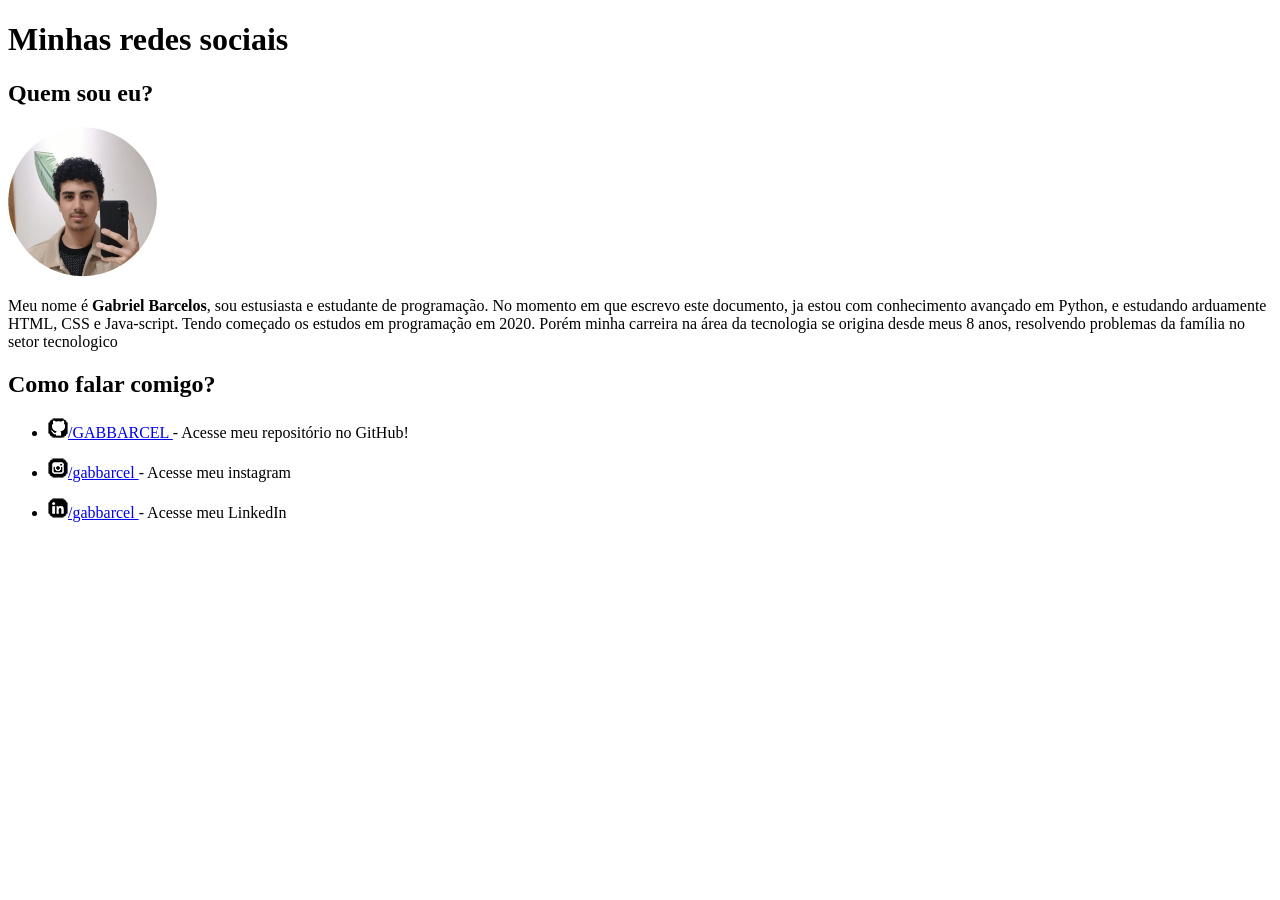
==== index.html @ 2d2b1f60 "Criação do meu portfólio :)" ====
<!DOCTYPE html>
<html lang="pt-br">
<head>
    <meta charset="UTF-8">
    <meta name="viewport" content="width=device-width, initial-scale=1.0">
    <title>Social</title>
</head>
<body>
    <h1>Minhas redes sociais</h1>
    <h2>Quem sou eu?</h2>
    <img src="imagens/eu.png" alt="Gabriel Barcelos">
    
    <p>Meu nome é <strong>Gabriel Barcelos</strong>, sou estusiasta e estudante de programação. No momento em que escrevo este documento, ja estou com conhecimento avançado em Python, e estudando arduamente HTML, CSS e Java-script. Tendo começado os estudos em programação em 2020. Porém minha carreira na área da tecnologia se origina desde meus 8 anos, resolvendo problemas da família no setor tecnologico</p>

        <!--Contatos-->
    
    <h2>Como falar comigo?</h2>
    <ul>
        <li>
            <p><a href="https://github.com/GABBARCEL" target="_blank" rel="external"> <img src="imagens/icone-github.png" alt="GitHub">/GABBARCEL </a> - Acesse meu repositório no GitHub!</p>
        </li>

        <li>
            <p><a href="https://instagram.com/gabbarcel" target="_blank" rel="external"> <img src="imagens/icone-instagram.png" alt="Instagram">/gabbarcel </a> - Acesse meu instagram</p>
        </li>
            
        <li>
            <p><a href="https://linkedin.com/in/gabriel-barcel0s" target="_blank" rel="external"> <img src="imagens/icone-linkedin.png" alt="LinkedIn">/gabbarcel </a> - Acesse meu LinkedIn</p>
        </li>
    </ul>
</body>
</html>
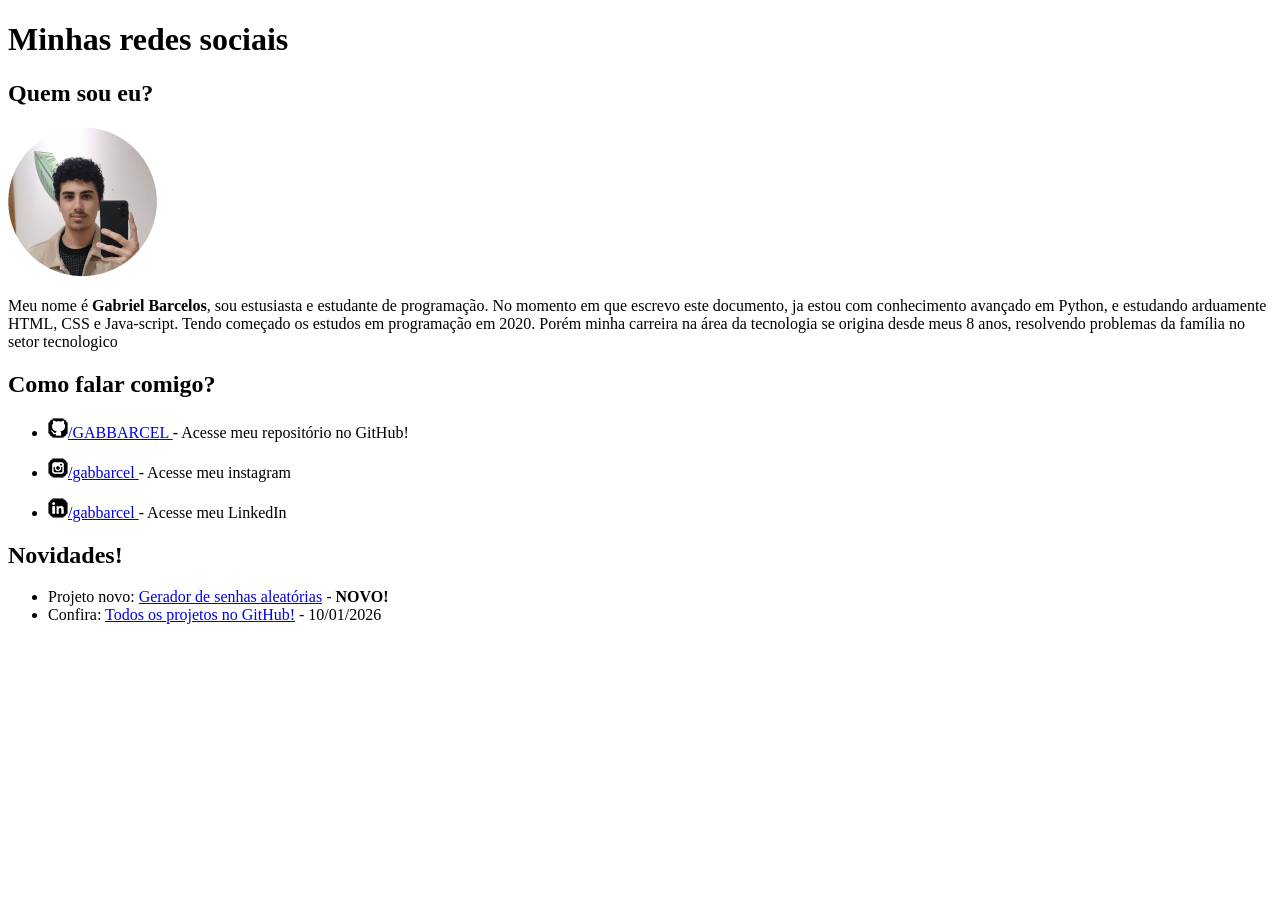
==== commit 532d5c80: "Adicionei a primeira novidade, o projeto de gerador de senhas em python" ====
--- a/index.html
+++ b/index.html
@@ -3,7 +3,8 @@
 <head>
     <meta charset="UTF-8">
     <meta name="viewport" content="width=device-width, initial-scale=1.0">
-    <title>Social</title>
+    <link rel="shortcut icon" href="imagens/favicon.ico" type="image/x-icon">
+    <title>Portfólio progressivo</title>
 </head>
 <body>
     <h1>Minhas redes sociais</h1>
@@ -28,5 +29,11 @@
             <p><a href="https://linkedin.com/in/gabriel-barcel0s" target="_blank" rel="external"> <img src="imagens/icone-linkedin.png" alt="LinkedIn">/gabbarcel </a> - Acesse meu LinkedIn</p>
         </li>
     </ul>
+
+    <h2>Novidades!</h2>
+    <ul>
+        <li>Projeto novo: <a href="https://github.com/GABBARCEL/Gerador-de-senhas" target="_blank" rel="external">Gerador de senhas aleatórias</a> - <strong>NOVO!</strong></li>
+        <li>Confira: <a href="https://github.com/GABBARCEL" target="_blank" rel="external">Todos os projetos no GitHub!</a> - 10/01/2026</li>
+    </ul>
 </body>
 </html>
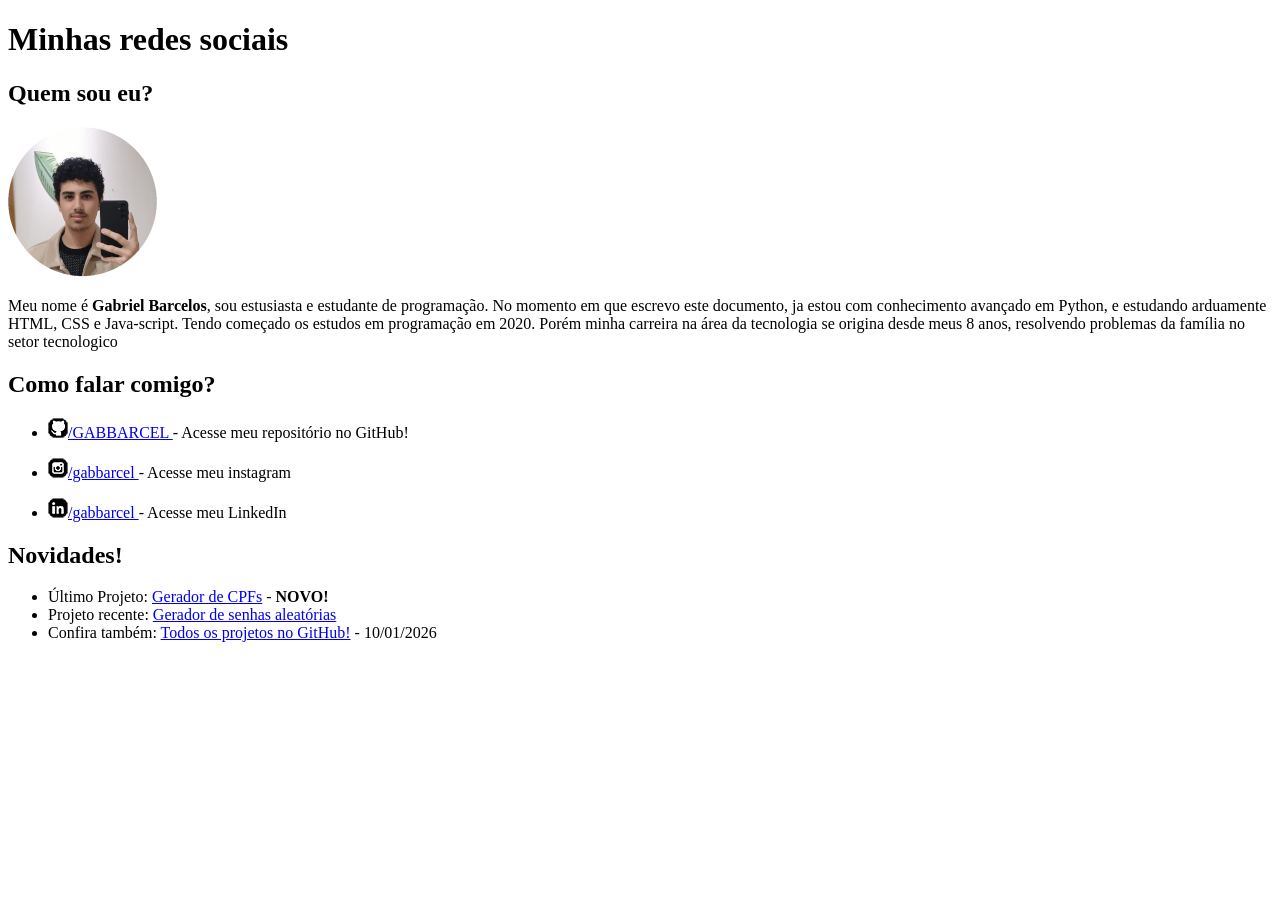
==== commit 6991423c: "Novo projeto, Gerador de CPFs" ====
--- a/index.html
+++ b/index.html
@@ -32,8 +32,9 @@
 
     <h2>Novidades!</h2>
     <ul>
-        <li>Projeto novo: <a href="https://github.com/GABBARCEL/Gerador-de-senhas" target="_blank" rel="external">Gerador de senhas aleatórias</a> - <strong>NOVO!</strong></li>
-        <li>Confira: <a href="https://github.com/GABBARCEL" target="_blank" rel="external">Todos os projetos no GitHub!</a> - 10/01/2026</li>
+        <li>Último Projeto: <a href="https://github.com/GABBARCEL/GeradorDeCPF" target="_blank" rel="external">Gerador de CPFs</a> - <strong>NOVO!</strong></li>
+        <li>Projeto recente: <a href="https://github.com/GABBARCEL/Gerador-de-senhas" target="_blank" rel="external">Gerador de senhas aleatórias</a></li>
+        <li>Confira também: <a href="https://github.com/GABBARCEL" target="_blank" rel="external">Todos os projetos no GitHub!</a> - 10/01/2026</li>
     </ul>
 </body>
 </html>
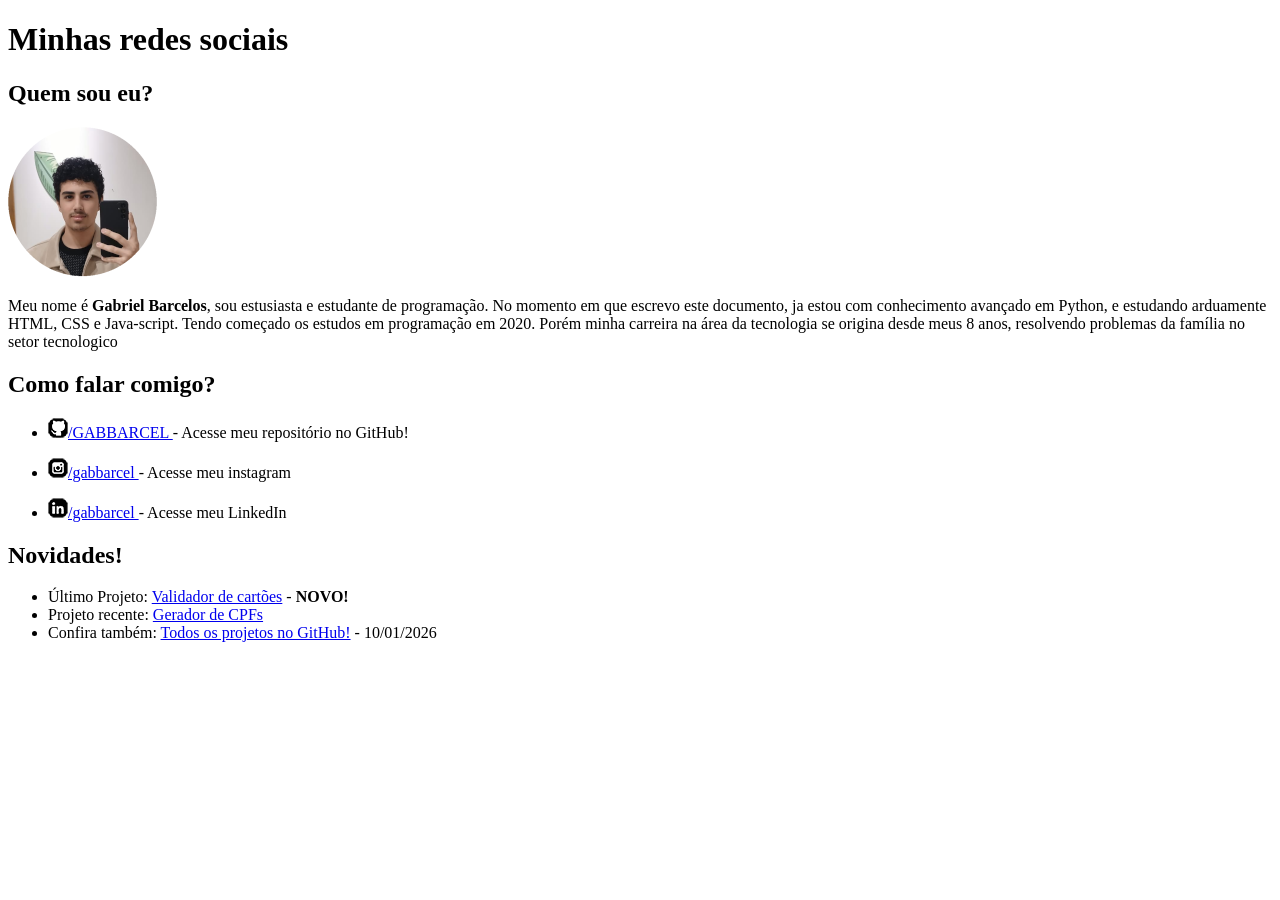
==== commit aec78341: "Projeto Validador de cartões adicionado e página de novidades atualizada" ====
--- a/index.html
+++ b/index.html
@@ -32,8 +32,8 @@
 
     <h2>Novidades!</h2>
     <ul>
-        <li>Último Projeto: <a href="https://github.com/GABBARCEL/GeradorDeCPF" target="_blank" rel="external">Gerador de CPFs</a> - <strong>NOVO!</strong></li>
-        <li>Projeto recente: <a href="https://github.com/GABBARCEL/Gerador-de-senhas" target="_blank" rel="external">Gerador de senhas aleatórias</a></li>
+        <li>Último Projeto: <a href="https://github.com/GABBARCEL/Validador-de-cartoes" target="_blank" rel="external">Validador de cartões</a>  - <strong>NOVO!</strong></li>
+        <li>Projeto recente: <a href="https://github.com/GABBARCEL/GeradorDeCPF" target="_blank" rel="external">Gerador de CPFs</a></li>
         <li>Confira também: <a href="https://github.com/GABBARCEL" target="_blank" rel="external">Todos os projetos no GitHub!</a> - 10/01/2026</li>
     </ul>
 </body>
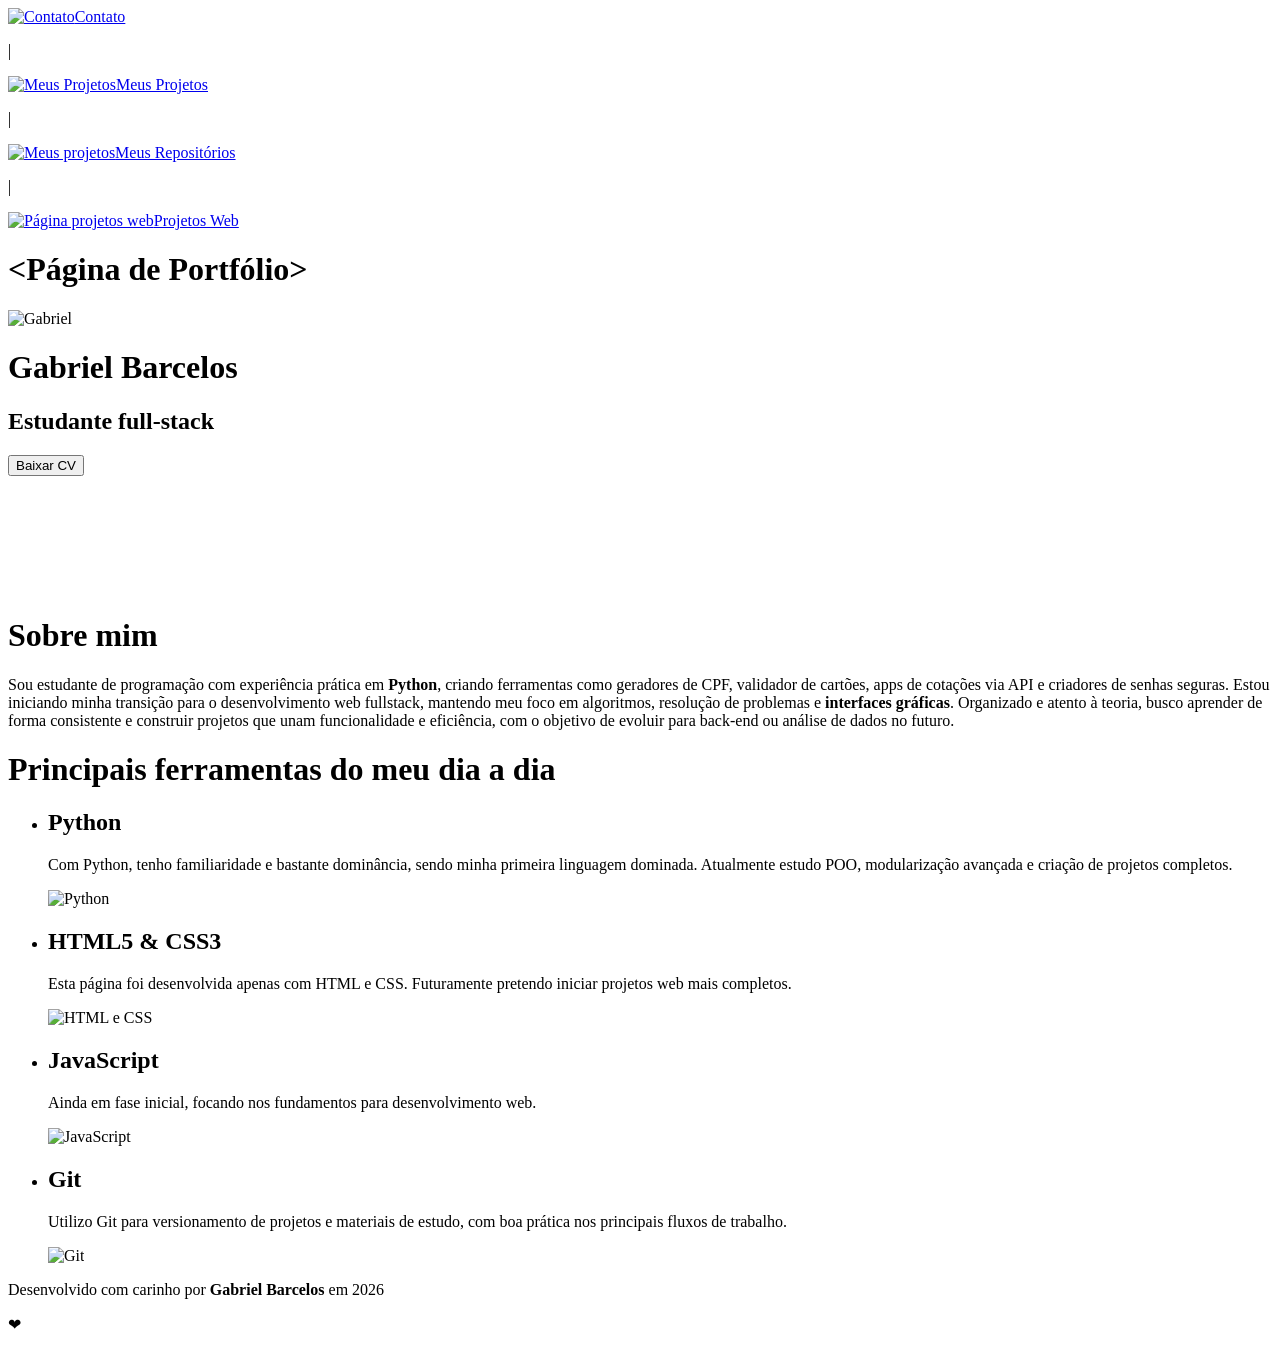
==== commit 4dd5a1d1: "substituição do curriculo Sem muito o que acresentar, apenas a substituição do currículo e mudança d" ====
--- a/index.html
+++ b/index.html
@@ -3,38 +3,88 @@
 <head>
     <meta charset="UTF-8">
     <meta name="viewport" content="width=device-width, initial-scale=1.0">
-    <link rel="shortcut icon" href="imagens/favicon.ico" type="image/x-icon">
+    <link rel="shortcut icon" href="midea/imagens/favicon.ico" type="image/x-icon">
     <title>Portfólio progressivo</title>
+    <link rel="stylesheet" href="styleIndex.css">
 </head>
 <body>
-    <h1>Minhas redes sociais</h1>
-    <h2>Quem sou eu?</h2>
-    <img src="imagens/eu.png" alt="Gabriel Barcelos">
-    
-    <p>Meu nome é <strong>Gabriel Barcelos</strong>, sou estusiasta e estudante de programação. No momento em que escrevo este documento, ja estou com conhecimento avançado em Python, e estudando arduamente HTML, CSS e Java-script. Tendo começado os estudos em programação em 2020. Porém minha carreira na área da tecnologia se origina desde meus 8 anos, resolvendo problemas da família no setor tecnologico</p>
+    <header style="padding-bottom: 120px;">
+        <nav>
+            <a href="contato.html" target="_self" rel="next"><img src="midea/imagens/contato.png" alt="Contato">Contato</a>
+            <p>|</p>
+            <a href="projetos.html"><img src="midea/imagens/fileIcon.png" alt="Meus Projetos">Meus Projetos</a>
+            <p>|</p>
+            <a href="https://github.com/gabbarcel" target="_blank" rel="external"><img src="midea/imagens/icone-github.png" alt="Meus projetos">Meus Repositórios</a>
+            <p>|</p>
+            <a href="projetosWeb.html" target="_self" rel="next"> <img src="midea/imagens/global.png" alt="Página projetos web">Projetos Web</a>
+        </nav>
+        <h1 id="PageName"><strong>&lt;Página de Portfólio&gt;</strong></h1>
+        <img src="midea/imagens/eu.png" alt="Gabriel" id="MinhaFoto">
+        <h1 class="principal">Gabriel Barcelos</h1>
+        <h2 id="cargo">Estudante full-stack</h2>
+        <div class="DownloadButton">
+            <a href="midea/docs/CV_GabrielBarcelos.pdf" download="Gabriel_Barcelos.pdf" rel="author" id="ButtonBox"> <button id="downloadButton">Baixar CV</button></a>
+        </div>
+    </header>
+    <main>
+        <div class="AboutMe">
+            <h1>Sobre mim</h1>
+            <p>Sou estudante de programação com experiência prática em <strong>Python</strong>, criando ferramentas como geradores de CPF, validador de cartões, apps de cotações via API e criadores de senhas seguras. Estou iniciando minha transição para o desenvolvimento web fullstack, mantendo meu foco em algoritmos, resolução de problemas e <strong>interfaces gráficas</strong>. Organizado e atento à teoria, busco aprender de forma consistente e construir projetos que unam funcionalidade e eficiência, com o objetivo de evoluir para back-end ou análise de dados no futuro.</p>
+        </div>
 
-        <!--Contatos-->
-    
-    <h2>Como falar comigo?</h2>
+        <div class="technologies">
+    <h1>Principais ferramentas do meu dia a dia</h1>
     <ul>
-        <li>
-            <p><a href="https://github.com/GABBARCEL" target="_blank" rel="external"> <img src="imagens/icone-github.png" alt="GitHub">/GABBARCEL </a> - Acesse meu repositório no GitHub!</p>
+        <li class="tech-item">
+            <div class="tech-text">
+                <h2>Python</h2>
+                <p>
+                    Com Python, tenho familiaridade e bastante dominância, sendo minha
+                    primeira linguagem dominada. Atualmente estudo POO, modularização
+                    avançada e criação de projetos completos.
+                </p>
+            </div>
+            <img src="midea/imagens/tech/python.png" alt="Python" class="tech-logo">
         </li>
 
-        <li>
-            <p><a href="https://instagram.com/gabbarcel" target="_blank" rel="external"> <img src="imagens/icone-instagram.png" alt="Instagram">/gabbarcel </a> - Acesse meu instagram</p>
+        <li class="tech-item reverse">
+            <div class="tech-text">
+                <h2>HTML5 & CSS3</h2>
+                <p>
+                    Esta página foi desenvolvida apenas com HTML e CSS.
+                    Futuramente pretendo iniciar projetos web mais completos.
+                </p>
+            </div>
+            <img src="midea/imagens/tech/html-css.png" alt="HTML e CSS" id="html">
         </li>
-            
-        <li>
-            <p><a href="https://linkedin.com/in/gabriel-barcel0s" target="_blank" rel="external"> <img src="imagens/icone-linkedin.png" alt="LinkedIn">/gabbarcel </a> - Acesse meu LinkedIn</p>
+
+        <li class="tech-item">
+            <div class="tech-text">
+                <h2>JavaScript</h2>
+                <p>
+                    Ainda em fase inicial, focando nos fundamentos
+                    para desenvolvimento web.
+                </p>
+            </div>
+            <img src="midea/imagens/tech/js.png" alt="JavaScript" class="tech-logo">
+        </li>
+
+        <li class="tech-item reverse">
+            <div class="tech-text">
+                <h2>Git</h2>
+                <p>
+                    Utilizo Git para versionamento de projetos e materiais de estudo,
+                    com boa prática nos principais fluxos de trabalho.
+                </p>
+            </div>
+            <img src="midea/imagens/tech/git.png" alt="Git" class="tech-logo">
         </li>
     </ul>
-
-    <h2>Novidades!</h2>
-    <ul>
-        <li>Último Projeto: <a href="https://github.com/GABBARCEL/Validador-de-cartoes" target="_blank" rel="external">Validador de cartões</a>  - <strong>NOVO!</strong></li>
-        <li>Projeto recente: <a href="https://github.com/GABBARCEL/GeradorDeCPF" target="_blank" rel="external">Gerador de CPFs</a></li>
-        <li>Confira também: <a href="https://github.com/GABBARCEL" target="_blank" rel="external">Todos os projetos no GitHub!</a> - 10/01/2026</li>
-    </ul>
+</div>
+    </main>
+    <footer>
+        <p>Desenvolvido com carinho por <strong>Gabriel Barcelos</strong> em 2026 </p>
+        <p>&#x2764;</p>
+    </footer>
 </body>
 </html>
